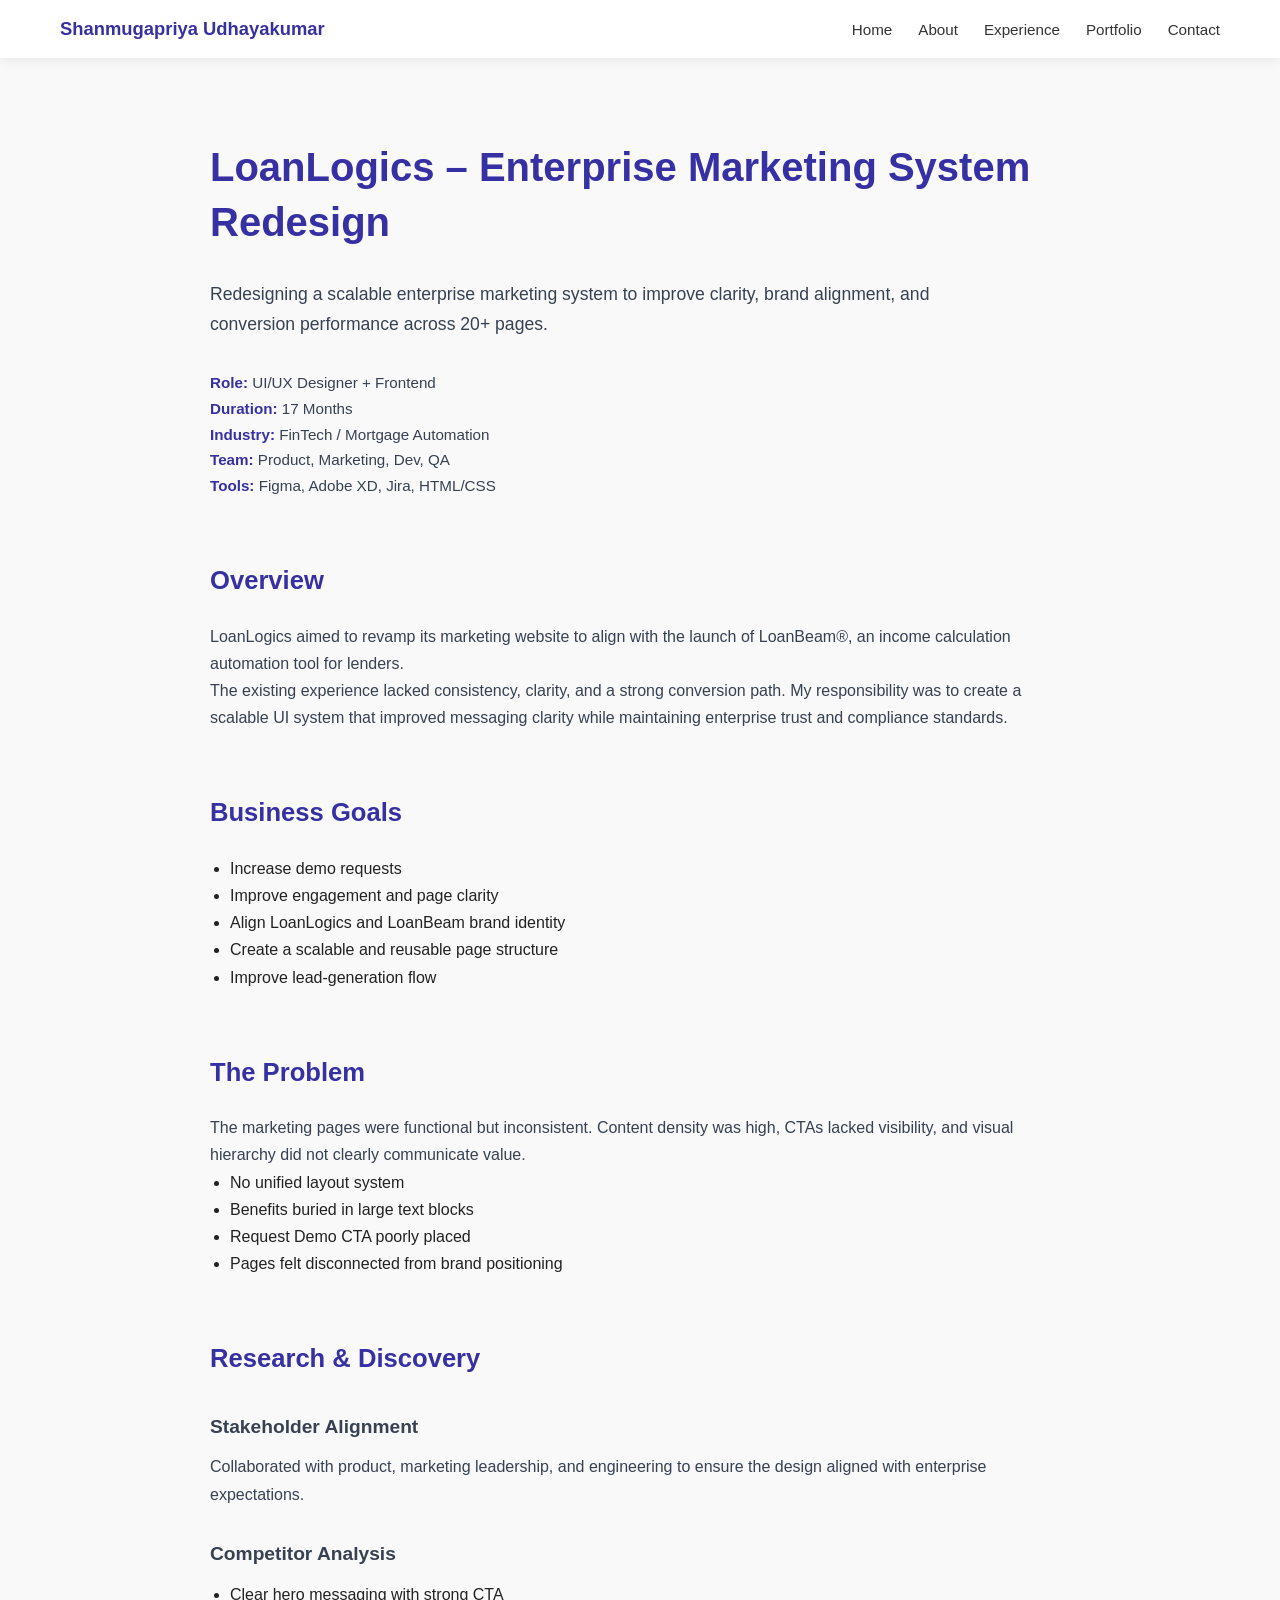
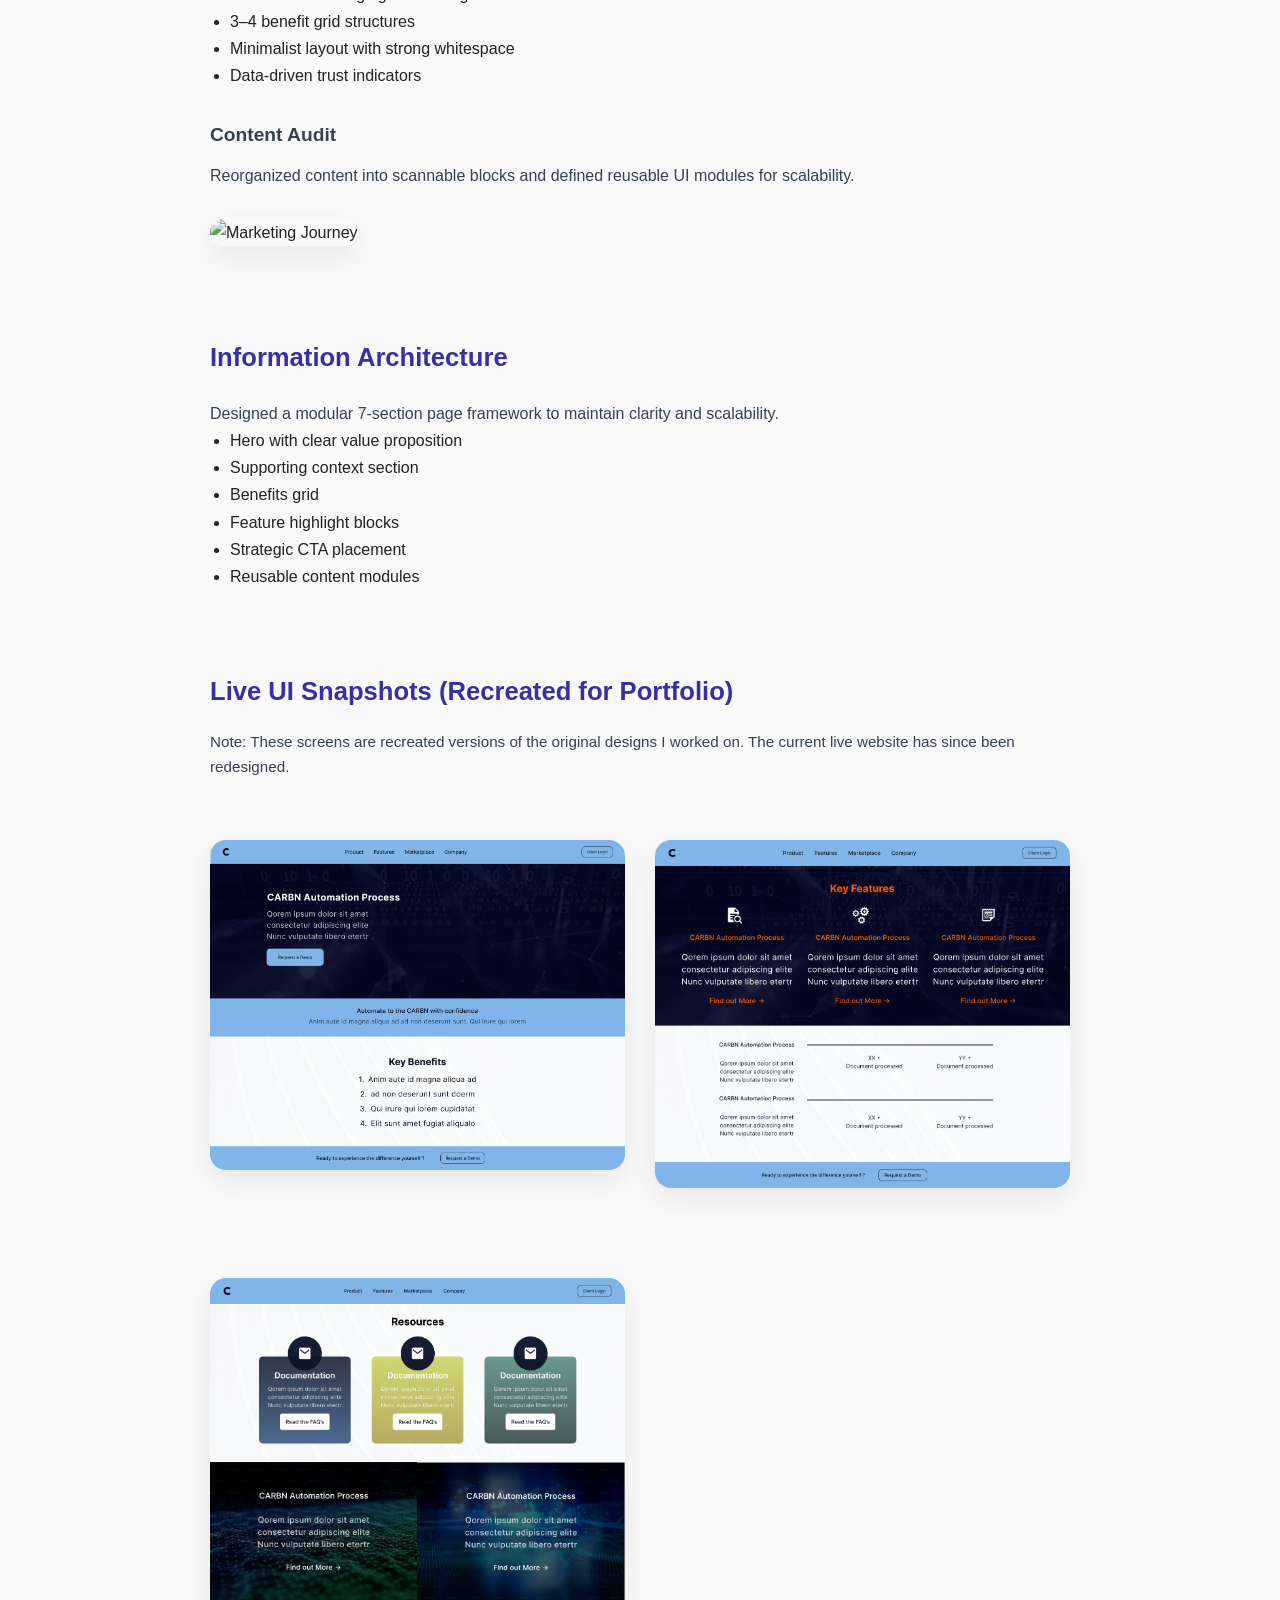
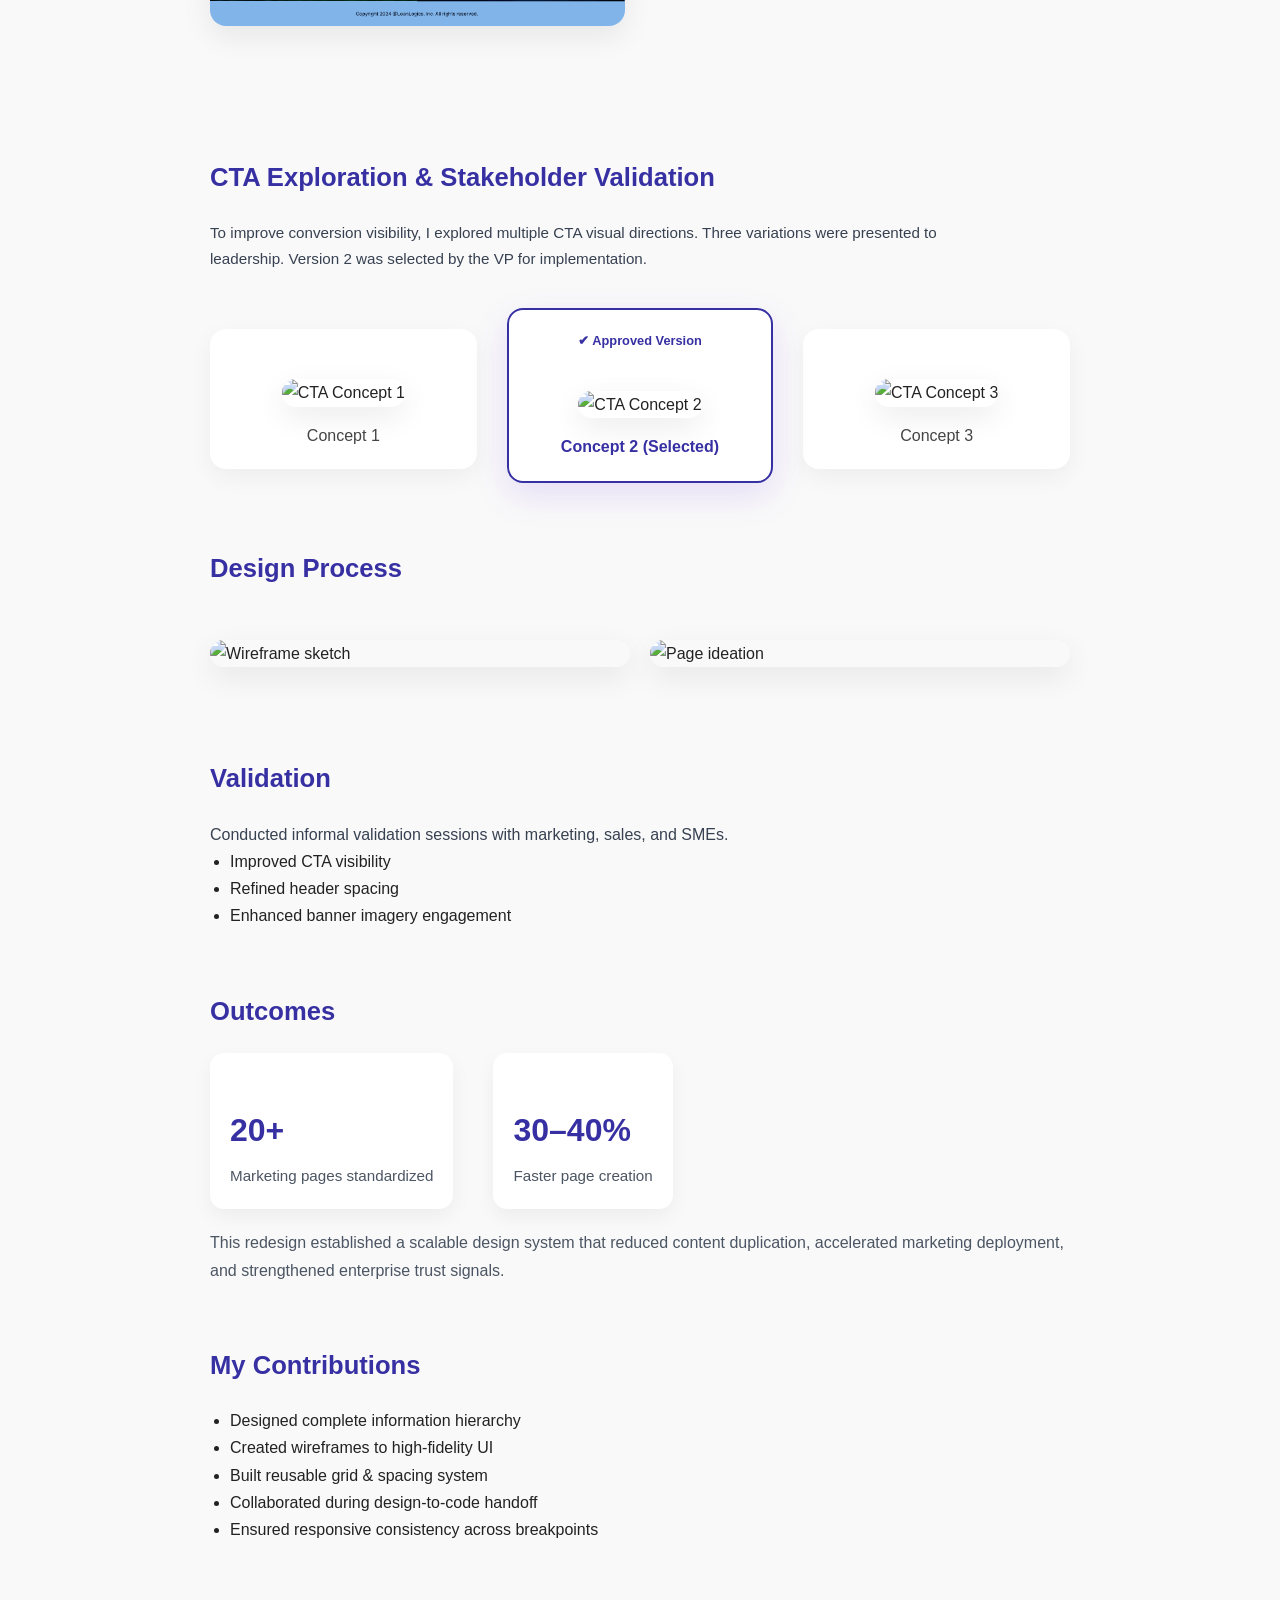
==== projects/loanlogics.html @ 3fb678cb "Update loanlogics.html" ====
<!DOCTYPE html>
<html lang="en">
<head>
    <meta charset="UTF-8">
    <meta name="viewport" content="width=device-width, initial-scale=1.0">
    <title>LoanLogics Case Study</title>
    <link rel="stylesheet" href="../css/style.css" />
    <style>
        /* ----------- PAGE CONTENT STYLES ----------- */

        html {
  scroll-behavior: smooth;
}

        .case-study-container {
  max-width: 900px;
  margin: 140px auto 80px;
  padding: 0 20px;
  line-height: 1.7;
}

.cs-hero h1 {
  font-size: 2.5rem;
  font-weight: 700;
  margin-bottom: 30px;
  color: #3730A3;
  line-height: 55px;
}

.cs-tagline {
  font-size: 1.1rem;
  color: #4b5563;
  margin-bottom: 30px;
  max-width: 750px;
}

.cs-meta {
  display: grid;
  font-size: 0.95rem;
  color: #374151;
}

.cs-meta span {
  font-weight: 600;
  color: #3730A3;
}

.case-study-container h2 {
  margin-top: 60px;
  margin-bottom: 20px;
  font-size: 1.6rem;
  font-weight: 700;
  color: #3730A3;
}

.case-study-container h3 {
  margin-top: 30px;
  margin-bottom: 10px;
  font-size: 1.2rem;
  color: #374151;
}

.case-study-container p {
  color: #374151;
}

.case-study-container ul {
  margin-left: 20px;
  margin-bottom: 20px;
}

.case-study-container img {
  width: 100%;
  border-radius: 16px;
  margin: 30px 0;
  box-shadow: 0 10px 30px rgba(0,0,0,0.08);
}

.process-images {
  display: flex;
  gap: 20px;
  flex-wrap: wrap;
}

.process-images img {
  flex: 1;
  min-width: 250px;
}

.cs-results {
  display: flex;
  gap: 40px;
  flex-wrap: wrap;
  margin-top: 20px;
}

.metric {
  padding: 20px;
  background: #ffffff;
  border-radius: 14px;
  box-shadow: 0 8px 20px rgba(0,0,0,0.05);
  min-width: 160px;
}

.metric h3 {
  font-size: 2rem;
  color: #3730A3;
  margin-bottom: 6px;
}

.metric p {
  font-size: 0.95rem;
  color: #4b5563;
}

/* ================= VISUAL SNAPSHOTS ================= */

.case-visuals {
  margin-top: 80px;
}

.case-visuals h2 {
  margin-bottom: 15px;
}

.visual-note {
  font-size: 0.95rem;
  color: #666;
  margin-bottom: 30px;
}

.case-images {
  display: grid;
  grid-template-columns: repeat(auto-fit, minmax(300px, 1fr));
  gap: 30px;
}

.case-images img {
  width: 100%;
  border-radius: 16px;
  box-shadow: 0 10px 30px rgba(0, 0, 0, 0.08);
  transition: transform 0.3s ease, box-shadow 0.3s ease;
}

.case-images img:hover {
  transform: scale(1.02);
  box-shadow: 0 15px 40px rgba(0, 0, 0, 0.12);
}


/* ================= CTA EXPLORATION ================= */

.cta-exploration {
  margin-top: 100px;
}

.cta-note {
  font-size: 0.95rem;
  color: #666;
  margin-bottom: 40px;
  max-width: 800px;
}

.cta-mockups {
  display: grid;
  grid-template-columns: repeat(auto-fit, minmax(250px, 1fr));
  gap: 30px;
  align-items: center;
}

.cta-item {
  text-align: center;
  padding: 20px;
  border-radius: 16px;
  background: #ffffff;
  box-shadow: 0 8px 25px rgba(0, 0, 0, 0.05);
  transition: all 0.3s ease;
}

.cta-item img {
  width: 100%;
  max-width: 260px;
  margin-bottom: 15px;
}

.cta-item p {
  font-weight: 500;
  color: #444;
}

/* Highlight selected CTA */

.selected-cta {
  border: 2px solid #3730A3;
  box-shadow: 0 12px 35px rgba(124, 58, 237, 0.15);
  transform: translateY(-4px);
}

.selected-cta::before {
  content: "✔ Approved Version";
  display: block;
  font-size: 0.8rem;
  font-weight: 600;
  color: #3730A3;
  margin-bottom: 10px;
}

.selected-cta p {
  color: #3730A3;
  font-weight: 600;
}


/* Responsive spacing */

@media (max-width: 768px) {
  .case-visuals,
  .cta-exploration {
    margin-top: 60px;
  }
}
    </style>
</head>

<body style="background-color: #f9f9f9;">

<header class="cs-navbar">
  <div class="cs-nav-wrapper">

    <div class="cs-logo">
      Shanmugapriya <span>Udhayakumar</span>
    </div>

    <input type="checkbox" id="cs-menu-toggle" />
    <label for="cs-menu-toggle" class="cs-hamburger">
      <span></span>
      <span></span>
      <span></span>
    </label>

    <nav class="cs-nav-links">
      <a href="../index.html#home">Home</a>
      <a href="../index.html#about">About</a>
      <a href="../index.html#experience">Experience</a>
      <a href="../index.html#portfolio">Portfolio</a>
      <a href="../index.html#contact">Contact</a>
    </nav>

  </div>
</header>


<!-- ================= CASE STUDY CONTENT ================= -->

<div class="case-study-container">

  <!-- HERO SECTION -->
  <div class="cs-hero">
    <h1>LoanLogics – Enterprise Marketing System Redesign</h1>
    <p class="cs-tagline">
      Redesigning a scalable enterprise marketing system to improve clarity,
brand alignment, and conversion performance across 20+ pages.
    </p>

    <div class="cs-meta">
      <div><span>Role:</span> UI/UX Designer + Frontend</div>
      <div><span>Duration:</span> 17 Months</div>
      <div><span>Industry:</span> FinTech / Mortgage Automation</div>
      <div><span>Team:</span> Product, Marketing, Dev, QA</div>
      <div><span>Tools:</span> Figma, Adobe XD, Jira, HTML/CSS</div>
    </div>
  </div>

  <!-- OVERVIEW -->
  <section>
    <h2>Overview</h2>
    <p>
      LoanLogics aimed to revamp its marketing website to align with the launch of
      LoanBeam®, an income calculation automation tool for lenders.
    </p>

    <p>
      The existing experience lacked consistency, clarity, and a strong conversion path.
      My responsibility was to create a scalable UI system that improved messaging clarity
      while maintaining enterprise trust and compliance standards.
    </p>
  </section>

  <!-- BUSINESS GOALS -->
  <section>
    <h2>Business Goals</h2>
    <ul>
      <li>Increase demo requests</li>
      <li>Improve engagement and page clarity</li>
      <li>Align LoanLogics and LoanBeam brand identity</li>
      <li>Create a scalable and reusable page structure</li>
      <li>Improve lead-generation flow</li>
    </ul>
  </section>

  <!-- PROBLEM -->
  <section>
    <h2>The Problem</h2>
    <p>
      The marketing pages were functional but inconsistent. Content density was high,
      CTAs lacked visibility, and visual hierarchy did not clearly communicate value.
    </p>

    <ul>
      <li>No unified layout system</li>
      <li>Benefits buried in large text blocks</li>
      <li>Request Demo CTA poorly placed</li>
      <li>Pages felt disconnected from brand positioning</li>
    </ul>
  </section>

  <!-- RESEARCH -->
  <section>
    <h2>Research & Discovery</h2>

    <h3>Stakeholder Alignment</h3>
    <p>
      Collaborated with product, marketing leadership, and engineering to ensure the
      design aligned with enterprise expectations.
    </p>

    <h3>Competitor Analysis</h3>
    <ul>
      <li>Clear hero messaging with strong CTA</li>
      <li>3–4 benefit grid structures</li>
      <li>Minimalist layout with strong whitespace</li>
      <li>Data-driven trust indicators</li>
    </ul>

    <h3>Content Audit</h3>
    <p>
      Reorganized content into scannable blocks and defined reusable UI modules
      for scalability.
    </p>

    <img src="../images/LoanLogicsMarketingUserPath.png" alt="Marketing Journey">
  </section>

  <!-- INFORMATION ARCHITECTURE -->
  <section>
    <h2>Information Architecture</h2>
    <p>
      Designed a modular 7-section page framework to maintain clarity and scalability.
    </p>

    <ul>
      <li>Hero with clear value proposition</li>
      <li>Supporting context section</li>
      <li>Benefits grid</li>
      <li>Feature highlight blocks</li>
      <li>Strategic CTA placement</li>
      <li>Reusable content modules</li>
    </ul>
  </section>

  <!-- ================= VISUAL SNAPSHOTS ================= -->

<section class="case-visuals">
  <h2>Live UI Snapshots (Recreated for Portfolio)</h2>

  <p class="visual-note">
    Note: These screens are recreated versions of the original designs I worked on.
    The current live website has since been redesigned.
  </p>

  <div class="case-images">
    <img src="../images/Loanlogics-Screen-1.png" alt="LoanLogics Recreated Screen 1">
    <img src="../images/Loanlogics-Screen-2.png" alt="LoanLogics Recreated Screen 2">
    <img src="../images/Loanlogics-Screen-3.png" alt="LoanLogics Recreated Screen 3">
  </div>
</section>



<!-- ================= CTA EXPLORATION ================= -->

<section class="cta-exploration">
  <h2>CTA Exploration & Stakeholder Validation</h2>

  <p class="cta-note">
    To improve conversion visibility, I explored multiple CTA visual directions.
    Three variations were presented to leadership. Version 2 was selected by the VP for implementation.
  </p>

  <div class="cta-mockups">
    
    <div class="cta-item">
      <img src="../images/BTN-mock1.png" alt="CTA Concept 1">
      <p>Concept 1</p>
    </div>

    <div class="cta-item selected-cta">
      <img src="../images/BTN-mock2.png" alt="CTA Concept 2">
      <p>Concept 2 (Selected)</p>
    </div>

    <div class="cta-item">
      <img src="../images/BTN-mock3.png" alt="CTA Concept 3">
      <p>Concept 3</p>
    </div>

  </div>
</section>

  <!-- PROCESS IMAGES -->
  <section>
    <h2>Design Process</h2>
    <div class="process-images">
      <img src="../images/LL1.jpeg" alt="Wireframe sketch">
      <img src="../images/LL2.jpeg" alt="Page ideation">
    </div>
  </section>

  <!-- VALIDATION -->
  <section>
    <h2>Validation</h2>
    <p>
      Conducted informal validation sessions with marketing, sales, and SMEs.
    </p>

    <ul>
      <li>Improved CTA visibility</li>
      <li>Refined header spacing</li>
      <li>Enhanced banner imagery engagement</li>
    </ul>
  </section>

  <!-- RESULTS -->
  <section>
    <h2>Outcomes</h2>

    <div class="cs-results">
      <div class="metric">
        <h3>20+</h3>
        <p>Marketing pages standardized</p>
      </div>
      <div class="metric">
        <h3>30–40%</h3>
        <p>Faster page creation</p>
      </div>
    </div>
    <p style="margin-top:20px; color:#4b5563;">
This redesign established a scalable design system that reduced content duplication,
accelerated marketing deployment, and strengthened enterprise trust signals.
</p>
  </section>

  <!-- CONTRIBUTIONS -->
  <section>
    <h2>My Contributions</h2>
    <ul>
      <li>Designed complete information hierarchy</li>
      <li>Created wireframes to high-fidelity UI</li>
      <li>Built reusable grid & spacing system</li>
      <li>Collaborated during design-to-code handoff</li>
      <li>Ensured responsive consistency across breakpoints</li>
    </ul>
  </section>

</div>

</body>
</html>
---- css/style.css ----
* {
  margin: 0;
  padding: 0;
  box-sizing: border-box;
}

body {
  font-family: 'Inter', sans-serif;
  color: #222;
  background-color: #fff;
}

/* NAVBAR */
.navbar {
  position: fixed;
  top: 0;
  width: 100%;
  background: transparent;
  display: flex;
  justify-content: space-between;
  align-items: center;
  padding: 18px 60px;
  z-index: 1000;
  transition: background 0.2s ease-in-out, box-shadow 0.2s ease-in-out;
}

/* instant background change when scrolled */
body.scrolled .navbar {
  background: #fff;
  box-shadow: 0 2px 10px rgba(0, 0, 0, 0.08);
}

/* LOGO */
.logo {
  font-weight: 700;
  font-size: 1.1rem;
  color: transparent;
  transition: color 0.2s ease-in-out;
}

body.scrolled .logo {
  color: #3730A3;
}

.logo span {
  font-weight: 700;
}

/* NAV LINKS */
.nav-links {
  display: flex;
  list-style: none;
  gap: 25px;
}

.nav-links a {
  text-decoration: none;
  color: #fff;
  font-weight: 500;
  transition: color 0.2s ease-in-out;
}

body.scrolled .nav-links a {
  color: #000;
}

.nav-links a:hover {
  opacity: 0.8;
}

/* HAMBURGER MENU */
.menu-toggle {
  display: none;
}

.menu-icon {
  display: none;
  font-size: 1.8rem;
  cursor: pointer;
  color: #3730A3;
  transition: color 0.2s ease-in-out;
}

/* RESPONSIVE STYLES */

@media (max-width: 1024px) {
  .navbar {
    background: #fff;
    padding: 15px 30px;
    box-shadow: 0 2px 10px rgba(0, 0, 0, 0.08);
    position: fixed;
    top: 0;
    width: 100%;
  }

  /* Always visible logo on smaller devices */
  .logo {
    font-size: 1rem;
    color: #3730A3;
  }

  .nav-links {
    position: absolute;
    top: 47px;
    right: 0;
    width: 100%;
    background: #fff;
    flex-direction: column;
    align-items: center;
    display: none;
    gap: 20px;
    padding: 20px 0;
    box-shadow: 0 2px 10px rgba(0, 0, 0, 0.08);
  }

  .nav-links a {
    color: #3730A3;
  }

  /* Hamburger icon visible always */
  .menu-icon {
    display: block;
    position: absolute;
    right: 30px;
    
    color: #3730A3;
  }

  .menu-toggle:checked + .menu-icon + nav .nav-links {
    display: flex;
  }

  /* Disable scroll effect on mobile/tablet */
  body.scrolled .navbar {
    background: #fff;
    box-shadow: 0 2px 10px rgba(0, 0, 0, 0.08);
  }

  body.scrolled .logo {
    color: #3730A3;
  }
}

/* HERO SECTION */
.hero {
  background: linear-gradient(135deg, #3730A3 0%, #111827 100%);;
  color: #fff;
  display: flex;
  align-items: center;
  justify-content: space-between;
  padding: 180px 60px;
  flex-wrap: wrap;
  gap: 40px;
}

.hero-content {
  flex: 1 1 500px;
  max-width: 600px;
  margin-left: 100px; /* bring content slightly right */
}

.hero h1 {
  font-size: 3.2rem;
  line-height: 1.2;
  margin: 10px 0;
}

.hero h3 {
  margin-bottom: 20px;
}

.hero p {
  margin-bottom: 25px;
  line-height: 1.6;
}

.hero-buttons {
  display: flex;
  gap: 15px;
  flex-wrap: wrap;
}

.btn {
  padding: 12px 24px;
  border-radius: 25px;
  text-decoration: none;
  font-weight: 600;
  transition: all 0.3s ease;
}

.primary {
  background: #fff;
    color: #3730A3;
}

.secondary {
  background: #fff;
  color: #3730A3;
}

.outline {
  background: #fff;
    color: #3730A3;
}

.btn:hover {
  transform: scale(1.05);
}

/* HERO IMAGE */
.hero-img {
  flex: 1 1 300px;
  display: flex;
  align-items: center;
  justify-content: center;
  margin-right: 40px; /* bring image slightly left */
}

.img-circle {
  width: 304px;
  height: 304px;
  border-radius: 50%;
  border: 4px solid rgba(255, 255, 255, 0.15);
  box-shadow: 0 20px 40px rgba(0, 0, 0, 0.35);
  display: flex;
  align-items: center;
  justify-content: center;
  overflow: hidden;
}

.img-circle img {
  width: 100%;
  height: auto;
}

/* RESPONSIVE DESIGN */
@media (max-width: 1024px) {
  .hero {
    padding: 120px 40px;
    flex-direction: column-reverse;
    text-align: center;
  }

  .hero-content {
    margin-left: 0;
  }

  .hero-img {
    margin-right: 0;
    margin-bottom: 30px;
  }
}

@media (max-width: 600px) {
  .hero {
    padding: 100px 30px;
  }

  .hero h1 {
    font-size: 2.2rem;
  }

  .img-circle {
    width: 250px;
    height: 250px;
  }
}


/* ABOUT SECTION */
.about {
  padding: 120px 80px;
  background: #f9f9f9;
}

.about h2 {
  text-align: center;
  font-size: 2rem;
  margin-bottom: 10px;
}

.subtitle {
  text-align: center;
  color: #666;
  margin-bottom: 50px;
}

.about-container {
  display: flex;
  justify-content: space-between;
  gap: 60px;
  flex-wrap: wrap;
}

.about-text {
  flex: 1;
  min-width: 320px;
}

.about-text p {
  line-height: 1.6;
  margin-bottom: 15px;
}

.about-cards {
  display: flex;
  gap: 20px;
  margin-top: 25px;
  flex-wrap: wrap;
}

.card {
  background: #fff;
  border-radius: 10px;
  box-shadow: 0 3px 8px rgba(0,0,0,0.1);
  padding: 23px;
  text-align: center;
  flex: 1;
}

.card i {
  font-size: 24px;
  display: block;
  margin-bottom: 10px;
}

.education {
  flex: 1;
  min-width: 320px;
}

.education h3 {
  margin-bottom: 20px;
}

.education ul {
  list-style: none;
  display: flex;
  flex-direction: column;
  gap: 15px;
}

.education li {
  background: #fff;
  border-left: 4px solid #3730A3;
  padding: 15px 20px;
  border-radius: 6px;
  box-shadow: 0 2px 8px rgba(0,0,0,0.1);
}

.education span {
  font-size: 0.9rem;
  color: #666;
}

/* WHY DESIGNING */
.why-designing {
  position: relative;
  background: linear-gradient(135deg, #F9FAFB 0%, #EEF2F7 100%);
  text-align: center;
  padding: 120px 80px;
  overflow: hidden;
}

.why-designing h2 {
  color: #3730A3;
  font-size: 2rem;
  margin-bottom: 40px;
}

.why-designing p {
  max-width: 900px;
  margin: 0 auto 25px;
  color: #333;
  line-height: 1.7;
  font-size: 1.05rem;
}


/* SKILLS SECTION */
.skills-section {
  padding: 120px 80px;
  background: #fff;
  text-align: center;
}

.skills-section h2 {
  font-size: 2rem;
  margin-bottom: 10px;
}

.skills-section .subtitle {
  color: #666;
  margin-bottom: 50px;
}

.skills-grid {
  display: grid;
  grid-template-columns: repeat(auto-fit, minmax(250px, 1fr));
  gap: 30px;
}

.skill-card {
  background: #f9f9f9;
  border-radius: 16px;
  padding: 30px;
  text-align: left;
  box-shadow: 0 4px 12px rgba(0,0,0,0.06);
  transition: all 0.3s;
}

.skill-card:hover {
  transform: translateY(-5px);
  box-shadow: 0 6px 15px rgba(0,0,0,0.1);
}

.skill-card h3 {
  font-size: 1.2rem;
  margin-bottom: 15px;
  color: #222;
}

.skill-card h3 span {
  margin-right: 8px;
}

.tags {
  display: flex;
  flex-wrap: wrap;
  gap: 10px;
}

.tags span {
  background: #fff;
  padding: 6px 12px;
  border-radius: 20px;
  border: 1px solid #ddd;
  font-size: 0.9rem;
  color: #444;
}

/* ===========================
   WORK EXPERIENCE SECTION
=========================== */

.experience-section {
  background: linear-gradient(135deg, #F9FAFB 0%, #EEF2F7 100%);
  padding: 120px 80px;
  text-align: center;
}

.experience-section h2 {
  font-size: 2.2rem;
  font-weight: 700;
  margin-bottom: 12px;
}

.experience-section .subtitle {
  color: #6b7280;
  font-size: 1rem;
  margin-bottom: 80px;
}

/* ===========================
   TIMELINE STRUCTURE
=========================== */

.timeline {
  max-width: 900px;
  margin: 0 auto;
  display: flex;
  flex-direction: column;
  gap: 60px; /* more breathing space */
}

/* ===========================
   TIMELINE ITEM
=========================== */

.timeline-item {
  display: flex;
  align-items: flex-start;
  gap: 25px;
  position: relative;
}

/* CARD */

.timeline-content {
  background: #ffffff;
  padding: 28px 30px;
  border-radius: 14px;
  box-shadow: 0 6px 20px rgba(0, 0, 0, 0.06);
  text-align: left;
  flex: 1;
  transition: all 0.3s ease;
}

/* ===========================
   TEXT HIERARCHY
=========================== */

.timeline-content h3 {
  font-size: 1.25rem;
  font-weight: 600;
  margin-bottom: 8px;
  color: #3730A3;
}

.company {
  color: #3730A3;
  font-weight: 500;
  margin-bottom: 6px;
}

.date {
  display: block;
  color: #6b7280;
  font-size: 0.9rem;
  margin-bottom: 14px;
}

/* BULLETS */

.timeline-content ul {
  margin-top: 8px;
  padding-left: 20px;
  line-height: 1.7;
  color: #374151;
}

.timeline-content ul li {
  margin-bottom: 8px;
}

/* ===========================
   HOVER EFFECT (SUBTLE)
=========================== */

.timeline-item:hover .timeline-content {
   box-shadow: 0 14px 35px rgba(15, 23, 42, 0.12); /* deep slate shadow */
  transform: translateY(-6px);
  transition: all 0.35s ease;
}

/* ===========================
   RESPONSIVE
=========================== */

@media (max-width: 768px) {
  .experience-section {
    padding: 80px 30px;
  }

  .timeline::before {
    left: 18px;
  }

  .timeline {
    gap: 40px;
  }

  .timeline-item {
    gap: 18px;
  }
}

/* FEATURED PROJECTS */
.featured-projects {
  background: #ffffff;
  padding: 120px 80px;
  text-align: center;
}

.featured-projects h2 {
  font-size: 2.2rem;
  font-weight: 700;
  margin-bottom: 12px;
  color: #111827;
}

.featured-projects .subtitle {
  color: #6b7280;
  margin-bottom: 70px;
  font-size: 1rem;
}

/* GRID */
.projects-grid {
  display: grid;
  grid-template-columns: repeat(auto-fit, minmax(340px, 1fr));
  gap: 48px;
}

/* CARD */
.project-card {
  background: #ffffff;
  border-radius: 20px;
  overflow: hidden;
  box-shadow: 0 8px 25px rgba(17, 24, 39, 0.06);
  transition: all 0.35s ease;
  display: flex;
  flex-direction: column;
}

.project-card:hover {
  transform: translateY(-10px);
  box-shadow: 0 20px 40px rgba(17, 24, 39, 0.12);
}

/* HEADERS */
.project-header {
  padding: 28px;
  color: #fff;
}

/* More mature gradients */
.project-card.loanlogics .project-header {
  background: linear-gradient(135deg, #1e3a8a, #3730a3);
}

.project-card.manipal .project-header {
  background: linear-gradient(135deg, #1e3a8a, #3730a3);
}

.project-card.becton .project-header {
  background: linear-gradient(135deg, #1e3a8a, #3730a3);
}

.project-header h3 {
  font-size: 1.35rem;
  font-weight: 700;
  margin-bottom: 6px;
}

.project-header .date {
  font-size: 0.9rem;
  opacity: 0.85;
  color: #fff;
}

/* BODY */
.project-body {
  padding: 30px;
  text-align: left;
}

.project-body .desc {
  color: #374151;
  line-height: 1.7;
  margin-bottom: 18px;
}

/* LIST */
.project-body ul {
  margin-left: 18px;
  margin-bottom: 22px;
  line-height: 1.7;
}

.project-body ul li::marker {
  color: #7c3aed;
  font-size: 1.1rem;
}

/* TAGS */
.tags {
  display: flex;
  flex-wrap: wrap;
  gap: 10px;
  margin-bottom: 22px;
}

.tags span {
  background: #f3f4f6;
  color: #3730a3;
  padding: 6px 14px;
  border-radius: 999px;
  font-size: 0.8rem;
  font-weight: 500;
}

/* BUTTON */
.project-btn {
  display: inline-flex;
  align-items: center;
  gap: 6px;
  padding: 12px 20px;
  background: linear-gradient(135deg, #1e3a8a, #3730a3);
  color: #fff;
  border-radius: 12px;
  font-weight: 600;
  text-decoration: none;
  transition: all 0.3s ease;
}

.project-btn:hover {
  transform: translateY(-2px);
  box-shadow: 0 10px 20px rgba(99, 102, 241, 0.25);
}

.project-btn .arrow {
  transition: transform 0.3s ease;
}

.project-btn:hover .arrow {
  transform: translateX(4px);
}

/* POPUP OVERLAY */
.popup-overlay {
  display: none;
  position: fixed;
  top: 0; left: 0;
  width: 100%; height: 100%;
  background: rgba(0,0,0,0.6);
  backdrop-filter: blur(4px);
  justify-content: center;
  align-items: center;
  z-index: 9999;
}

.popup-overlay:target {
  display: flex;
}

.popup-content {
  background: #fff;
  padding: 40px;
  border-radius: 16px;
  max-width: 720px;
  width: 90%;
  text-align: left;
  box-shadow: 0 10px 30px rgba(0,0,0,0.25);
  animation: fadeIn 0.3s ease;
  position: relative;
}

.popup-content h3 {
  font-size: 1.5rem;
  color: #222;
  margin-bottom: 10px;
  font-weight: 700;
}

.popup-content h4.project-subtitle {
  color: #3730A3;
  margin-bottom: 15px;
  font-weight: 600;
}

.popup-content ul {
  list-style: disc;
  margin-left: 20px;
  line-height: 1.7;
  color: #333;
}

.close-btn {
  position: absolute;
  top: 20px;
  right: 30px;
  text-decoration: none;
  font-size: 2rem;
  color: #666;
  transition: 0.3s;
}

.close-btn:hover {
  color: #000;
}

/* RESPONSIVE */
@media (max-width: 768px) {
  .featured-projects {
    padding: 80px 40px;
  }

  .projects-grid {
    grid-template-columns: 1fr;
    gap: 30px;
  }

  .popup-content {
    padding: 30px;
  }
}

@keyframes fadeIn {
  from { opacity: 0; transform: scale(0.95); }
  to { opacity: 1; transform: scale(1); }
}


/* LL-process-images */
.LL-process-images {
  display: grid;
  grid-template-columns: repeat(auto-fit, minmax(220px, 1fr));
  gap: 20px;
  max-width: 900px;
  margin: 20px 0 40px;
}

.LL-process-images img {
  width: 100%;
  height: auto;
  border-radius: 10px;
  box-shadow: 0 6px 18px rgba(0, 0, 0, 0.12);
}


.challenges-section {
  background: linear-gradient(135deg, #F9FAFB 0%, #EEF2F7 100%);
  text-align: center;
  padding: 120px 80px;
}

.challenges-section h2 {
  color: #1f2937;
  font-size: 2rem;
  margin-bottom: 12px;
}

.challenges-section .subtitle {
  color: #6b7280;
  font-size: 1rem;
  margin-bottom: 60px;
}

.challenge-container {
  display: flex;
  flex-direction: column;
  gap: 30px;
  max-width: 900px;
  margin: 0 auto;
}

.challenge-card {
  background: #ffffff;
  padding: 35px;
  border-radius: 14px;
  box-shadow: 0 8px 25px rgba(0, 0, 0, 0.06);
  text-align: left;
  transition: all 0.3s ease;
}

.challenge-card h3 {
  margin-bottom: 15px;
  font-size: 1.2rem;
  color: #3730A3;
}

.challenge-card p {
  font-size: 1rem;
  line-height: 1.6;
  color: #374151;
  margin-bottom: 10px;
}

.challenge-card:hover {
  transform: translateY(-6px);
  box-shadow: 0 12px 35px rgba(124, 58, 237, 0.15);
}

/* INTRO CARD (first paragraph) */
.intro-card {
  border-left-color: #b18cff;
  background: #faf7ff;
}

/* RESPONSIVE */
@media (max-width: 768px) {
  .challenges-section {
    padding: 80px 30px;
  }

  .challenge-card {
    padding: 20px;
  }

  .challenge-card::before {
    left: -28px;
    top: 18px;
  }
}

@media (max-width: 480px) {
  .challenge-card {
    border-left-width: 4px;
    border-radius: 8px;
  }

  .challenge-card::before {
    display: none; /* Hide icons on very small screens for cleaner layout */
  }
}

/* Popup Background */
.popup-overlay {
  position: fixed;
  top: 0;
  left: 0;
  width: 100%;
  height: 100%;
  background: rgba(0,0,0,0.6);
  display: none;
  justify-content: center;
  align-items: center;
  z-index: 9999;
  padding: 20px;
}

/* Popup Box */
.popup-container {
  background: #fff;
  width: 90%;
  max-width: 800px;
  max-height: 90vh;
  overflow-y: auto;
  padding: 25px;
  border-radius: 12px;
  position: relative;
  box-sizing: border-box;
}

/* Close button */
.close-popup {
  position: absolute;
  right: 15px;
  top: 10px;
  font-size: 28px;
  cursor: pointer;
  color: #333;
}

/* Responsive Video Wrapper */
.responsive-video {
  width: 100%;
  position: relative;
  padding-bottom: 56.25%; /* 16:9 ratio */
  margin-bottom: 20px;
}

.responsive-video video {
  position: absolute;
  width: 100%;
  height: 100%;
  border-radius: 10px;
  object-fit: cover;
}

/* Process Images */
.process-image {
  width: 100%;
  margin: 15px 0;
  border-radius: 10px;
  object-fit: contain;
}

/* Scrollbar inside popup */
.popup-container::-webkit-scrollbar {
  width: 8px;
}

.popup-container::-webkit-scrollbar-thumb {
  background: #ccc;
  border-radius: 4px;
}


/* ===== Core Capabilities Section ===== */
.capabilities {
  padding: 120px 80px;
  background: #ffffff;
  text-align: center;
}

.capabilities .section-title {
  font-size: 2.4rem;
  font-weight: 700;
  color: #111827;
  margin-bottom: 12px;
}

.capabilities .section-subtitle {
  font-size: 1.05rem;
  color: #6b7280;
  margin-bottom: 70px;
  max-width: 700px;
  margin-left: auto;
  margin-right: auto;
}

.capabilities-container {
  display: grid;
  grid-template-columns: repeat(auto-fit, minmax(320px, 1fr));
  gap: 40px;
  max-width: 1150px;
  margin: 0 auto;
}

.capability-card {
  background: #ffffff;
  border: 1px solid #f1f1f1;
  border-radius: 18px;
  padding: 45px 35px;
  text-align: left;
  transition: all 0.3s ease;
}

.capability-card:hover {
  transform: translateY(-6px);
  box-shadow: 0 12px 35px rgba(0, 0, 0, 0.06);
  border-color: #e5e7eb;
}

.capability-card h3 {
  font-size: 1.4rem;
  font-weight: 600;
  color: #111827;
  margin-bottom: 18px;
}

.capability-card p {
  font-size: 0.98rem;
  color: #4b5563;
  margin-bottom: 22px;
  line-height: 1.6;
}

.capability-card ul {
  list-style: none;
  padding-left: 0;
}

.capability-card ul li {
  position: relative;
  padding-left: 18px;
  margin-bottom: 10px;
  font-size: 0.95rem;
  color: #374151;
}

.capability-card ul li::before {
  content: "";
  position: absolute;
  left: 0;
  top: 8px;
  width: 6px;
  height: 6px;
  background-color: #7c3aed;
  border-radius: 50%;
}

/* Responsive */
@media (max-width: 768px) {
  .capabilities {
    padding: 80px 30px;
  }

  .capabilities .section-title {
    font-size: 2rem;
  }

  .capabilities-container {
    gap: 25px;
  }

  .capability-card {
    padding: 35px 25px;
  }
}

/* ===== Let's Work Together Section ===== */
.work-together {
  background: linear-gradient(135deg, #3730A3 0%, #111827 100%);
  color: #ffffff;
  text-align: center;
  padding: 130px 60px;
}

.work-content {
  max-width: 720px;
  margin: 0 auto;
}

.work-together h2 {
  font-size: 2.6rem;
  font-weight: 700;
  margin-bottom: 22px;
  letter-spacing: -0.5px;
}

.work-together p {
  font-size: 1.1rem;
  line-height: 1.7;
  color: #d1d5db;
  margin-bottom: 45px;
}

/* Buttons */
.work-buttons {
  display: flex;
  justify-content: center;
  gap: 18px;
  flex-wrap: wrap;
}

.work-together .btn {
  padding: 14px 32px;
  border-radius: 50px;
  font-weight: 600;
  font-size: 0.95rem;
  transition: all 0.3s ease;
  text-decoration: none;
  display: inline-block;
}

/* Primary */
.work-together .btn.primary {
  background: #ffffff;
  color: #111827;
  border: none;
}

.work-together .btn.primary:hover {
  background: #f3f4f6;
  transform: translateY(-2px);
}

/* Outline */
.work-together .btn.outline {
  border: 2px solid #ffffff;
  color: #ffffff;
  background: transparent;
}

.work-together .btn.outline:hover {
  background: rgba(255, 255, 255, 0.1);
  transform: translateY(-2px);
}

/* ===== Footer ===== */
.footer {
  background: #0b0f1a;
  color: #9ca3af;
  text-align: center;
  padding: 22px 0;
  font-size: 0.9rem;
  letter-spacing: 0.3px;
}

/* Responsive */
@media (max-width: 768px) {
  .work-together {
    padding: 90px 30px;
  }

  .work-together h2 {
    font-size: 2rem;
  }

  .work-together p {
    font-size: 1rem;
  }
}

/* RESPONSIVE */
@media (max-width: 768px) {
  .featured-projects {
    padding: 80px 30px;
  }
  .popup-content {
    padding: 30px;
  }
}




/* RESPONSIVE */
@media (max-width: 900px) {
  .hero {
    padding: 140px 30px;
    flex-direction: column;
    text-align: center;
  }

  .hero-buttons {
    justify-content: center;
  }

  .hero-img {
    margin-top: 40px;
  }

  .about {
    padding: 80px 30px;
  }

  .about-container {
    flex-direction: column;
  }
}


/* ================= CASE STUDY NAVBAR ================= */

.cs-navbar {
  position: fixed;
  top: 0;
  width: 100%;
  background: #ffffff;
  z-index: 999;
  box-shadow: 0 2px 12px rgba(0, 0, 0, 0.08);
}

.cs-nav-wrapper {
  max-width: 1200px;
  margin: auto;
  padding: 18px 20px;
  display: flex;
  align-items: center;
  justify-content: space-between;
}

/* Logo */
.cs-logo {
  font-size: 1.15rem;
  font-weight: 600;
  
  color: #3730A3
}

.cs-logo span {
  color: #3730A3;
}

/* Desktop Links */
.cs-nav-links {
  display: flex;
  gap: 26px;
}

.cs-nav-links a {
  text-decoration: none;
  font-size: 0.95rem;
  color: #333;
  font-weight: 500;
}

.cs-nav-links a:hover {
  color: #3730A3;
}

/* Hamburger */
#cs-menu-toggle {
  display: none;
}

.cs-hamburger {
  display: none;
  flex-direction: column;
  cursor: pointer;
}

.cs-hamburger span {
  width: 25px;
  height: 3px;
  background: #333;
  margin-bottom: 5px;
  border-radius: 2px;
}

/* ================= MOBILE ================= */

@media (max-width: 1024px) {
  .cs-hamburger {
    display: flex;
  }

  .cs-nav-links {
    position: absolute;
    top: 70px;
    left: 0;
    width: 100%;
    background: #ffffff;
    flex-direction: column;
    gap: 18px;
    padding: 24px 20px;
    display: none;
    box-shadow: 0 10px 22px rgba(0, 0, 0, 0.12);
  }

  #cs-menu-toggle:checked ~ .cs-nav-links {
    display: flex;
  }
}

/* Design Decisions */

.decision-grid{
    display:grid;
    grid-template-columns:repeat(auto-fit,minmax(320px,1fr));
    gap:24px;
    margin-top:30px;
}

.decision-card{
    background:#fff;
    border-radius:16px;
    padding:24px;
    box-shadow:0 8px 24px rgba(0,0,0,0.08);
    border-left:5px solid #3B3BBF;
    transition:.3s;
}

.decision-card:hover{
    transform:translateY(-5px);
}

.decision-card h3{
    color:#3B3BBF;
    margin-bottom:12px;
    font-size:22px;
}

.decision-card p{
    color:#555;
    line-height:1.8;
}

/* ======================================================
Cross-functional Collaboration
====================================================== */

.collaboration-grid{

display:grid;
grid-template-columns:repeat(auto-fit,minmax(340px,1fr));
gap:30px;
margin-top:30px;

}

.collaboration-card{

background:#fff;
padding:28px;
border-radius:18px;
box-shadow:0 10px 30px rgba(0,0,0,.08);

}

.collaboration-card h3{

color:#3730A3;
margin-bottom:18px;

}

.collaboration-card ul{

padding-left:22px;
line-height:2;

}



/* ======================================================
Challenges
====================================================== */

.challenge-grid{

display:grid;
grid-template-columns:repeat(auto-fit,minmax(360px,1fr));
gap:28px;
margin-top:35px;

}

.challenge-card{

background:#fff;
padding:28px;
border-radius:18px;
box-shadow:0 12px 35px rgba(0,0,0,.08);
border-top:5px solid #3730A3;

}

.challenge-card h3{

color:#3730A3;
margin-bottom:24px;

}

.challenge-block,
.solution-block,
.outcome-block{

margin-bottom:22px;

}

.challenge-block h4{

color:#d97706;

}

.solution-block h4{

color:#2563eb;

}

.outcome-block h4{

color:#16a34a;

}

.challenge-card p{

line-height:1.8;
color:#555;

}

/* ======================================================
Confidential Client Project
====================================================== */

.confidential-notice{

    margin:50px 0;

}

.confidential-card{

    display:flex;
    gap:24px;
    align-items:flex-start;

    background:#FFF8E7;

    border-left:6px solid #F59E0B;

    border-radius:18px;

    padding:28px;

    box-shadow:0 10px 30px rgba(0,0,0,.08);

}

.confidential-icon{

    font-size:42px;
    line-height:1;
    flex-shrink:0;

}

.confidential-content h3{

    color:#8A4B08;
    margin-bottom:16px;
    font-size:24px;

}

.confidential-content p{

    color:#555;
    line-height:1.9;
    margin-bottom:16px;

}

.confidential-content p:last-child{

    margin-bottom:0;

}

/* ======================================================
My Role & Ownership
====================================================== */

.role-intro{

    margin-top:18px;
    margin-bottom:40px;

    color:#555;

    line-height:1.9;

}

.ownership-grid{

    display:grid;

    grid-template-columns:repeat(auto-fit,minmax(240px,1fr));

    gap:28px;

}

.ownership-card{

    background:#fff;

    border-radius:18px;

    padding:28px;

    box-shadow:0 12px 30px rgba(0,0,0,.08);

    transition:.3s;

    border-top:5px solid #3730A3;

}

.ownership-card:hover{

    transform:translateY(-6px);

}

.ownership-icon{

    font-size:42px;

    margin-bottom:18px;

}

.ownership-card h3{

    color:#3730A3;

    margin-bottom:18px;

    font-size:22px;

}

.ownership-card ul{

    padding-left:20px;

    line-height:2;

    color:#555;

}

/* ======================================================
Research
====================================================== */

.research-grid{

display:grid;
grid-template-columns:repeat(auto-fit,minmax(320px,1fr));
gap:25px;
margin-top:30px;

}

.research-card{

background:#fff;
padding:24px;
border-radius:18px;
box-shadow:0 10px 25px rgba(0,0,0,.08);

}

.research-card h4{

color:#3730A3;
margin-bottom:18px;

}

.research-card ul{

padding-left:20px;
line-height:2;

}
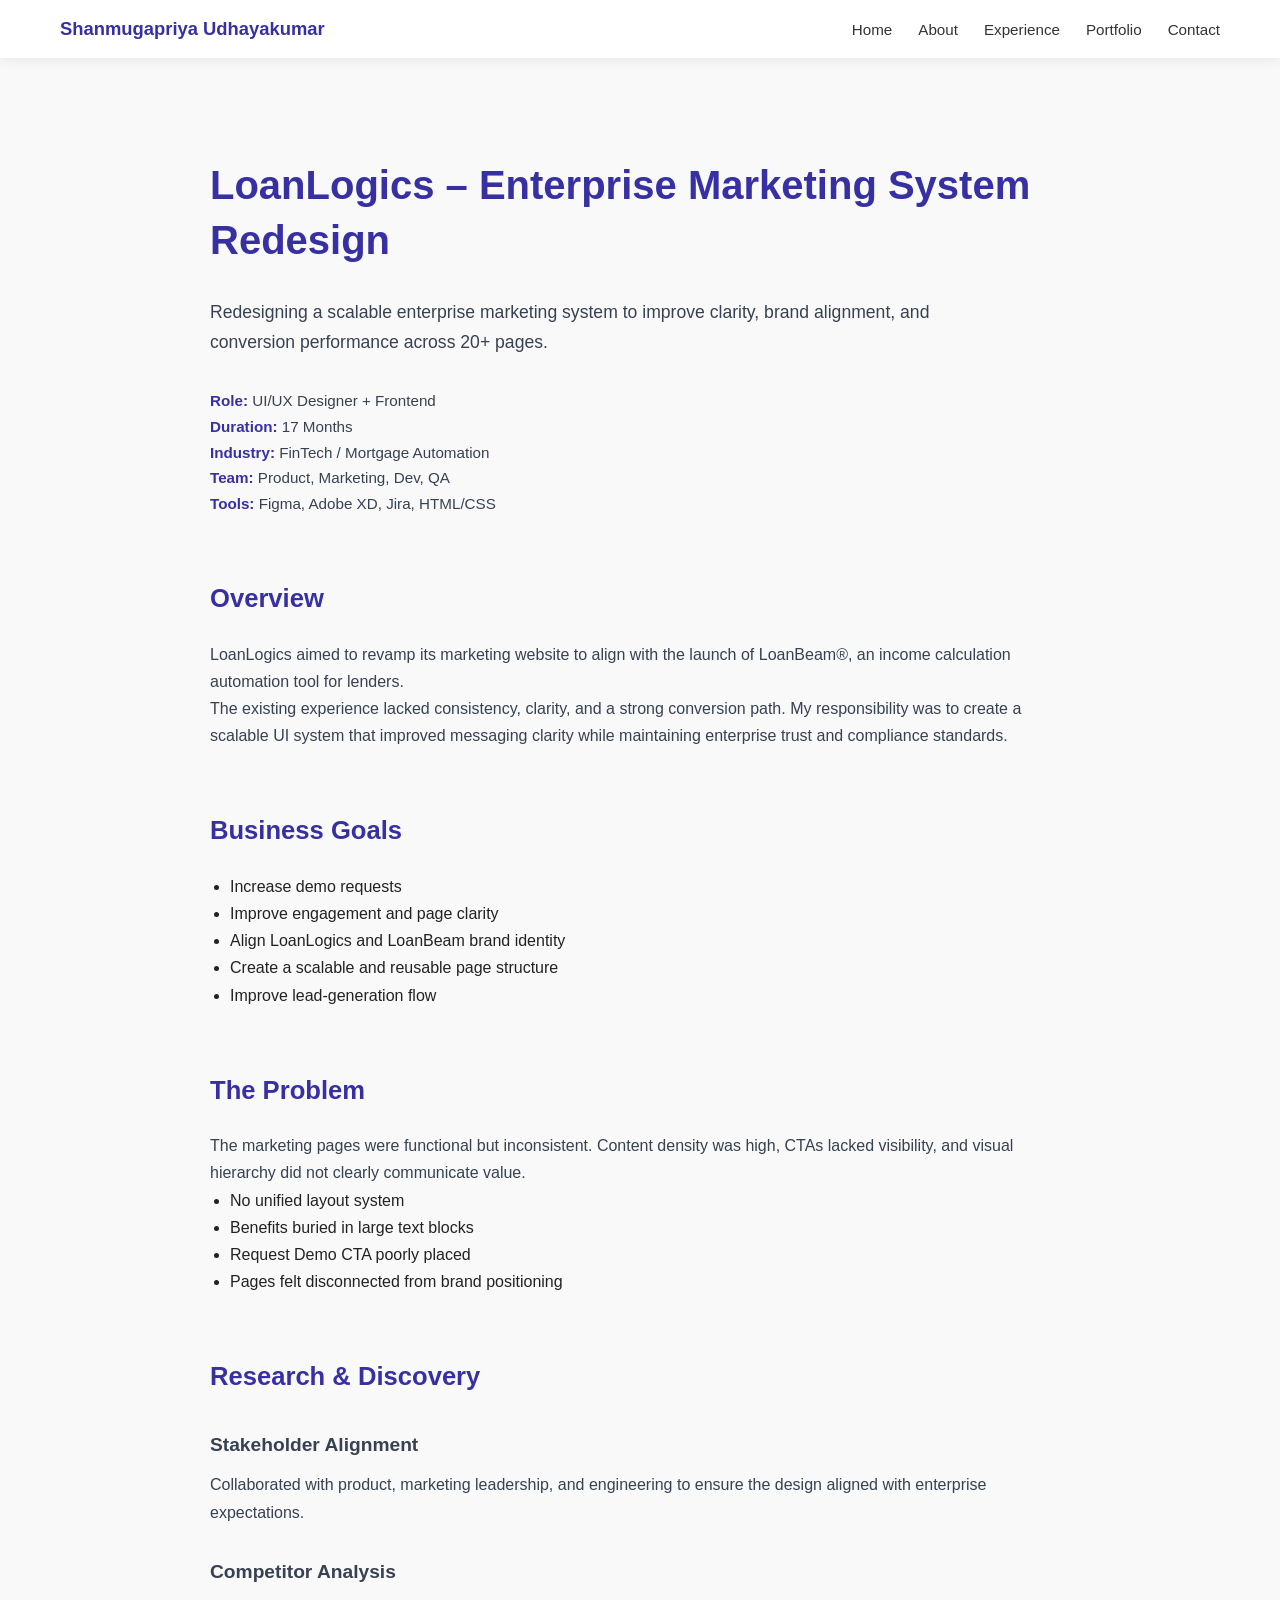
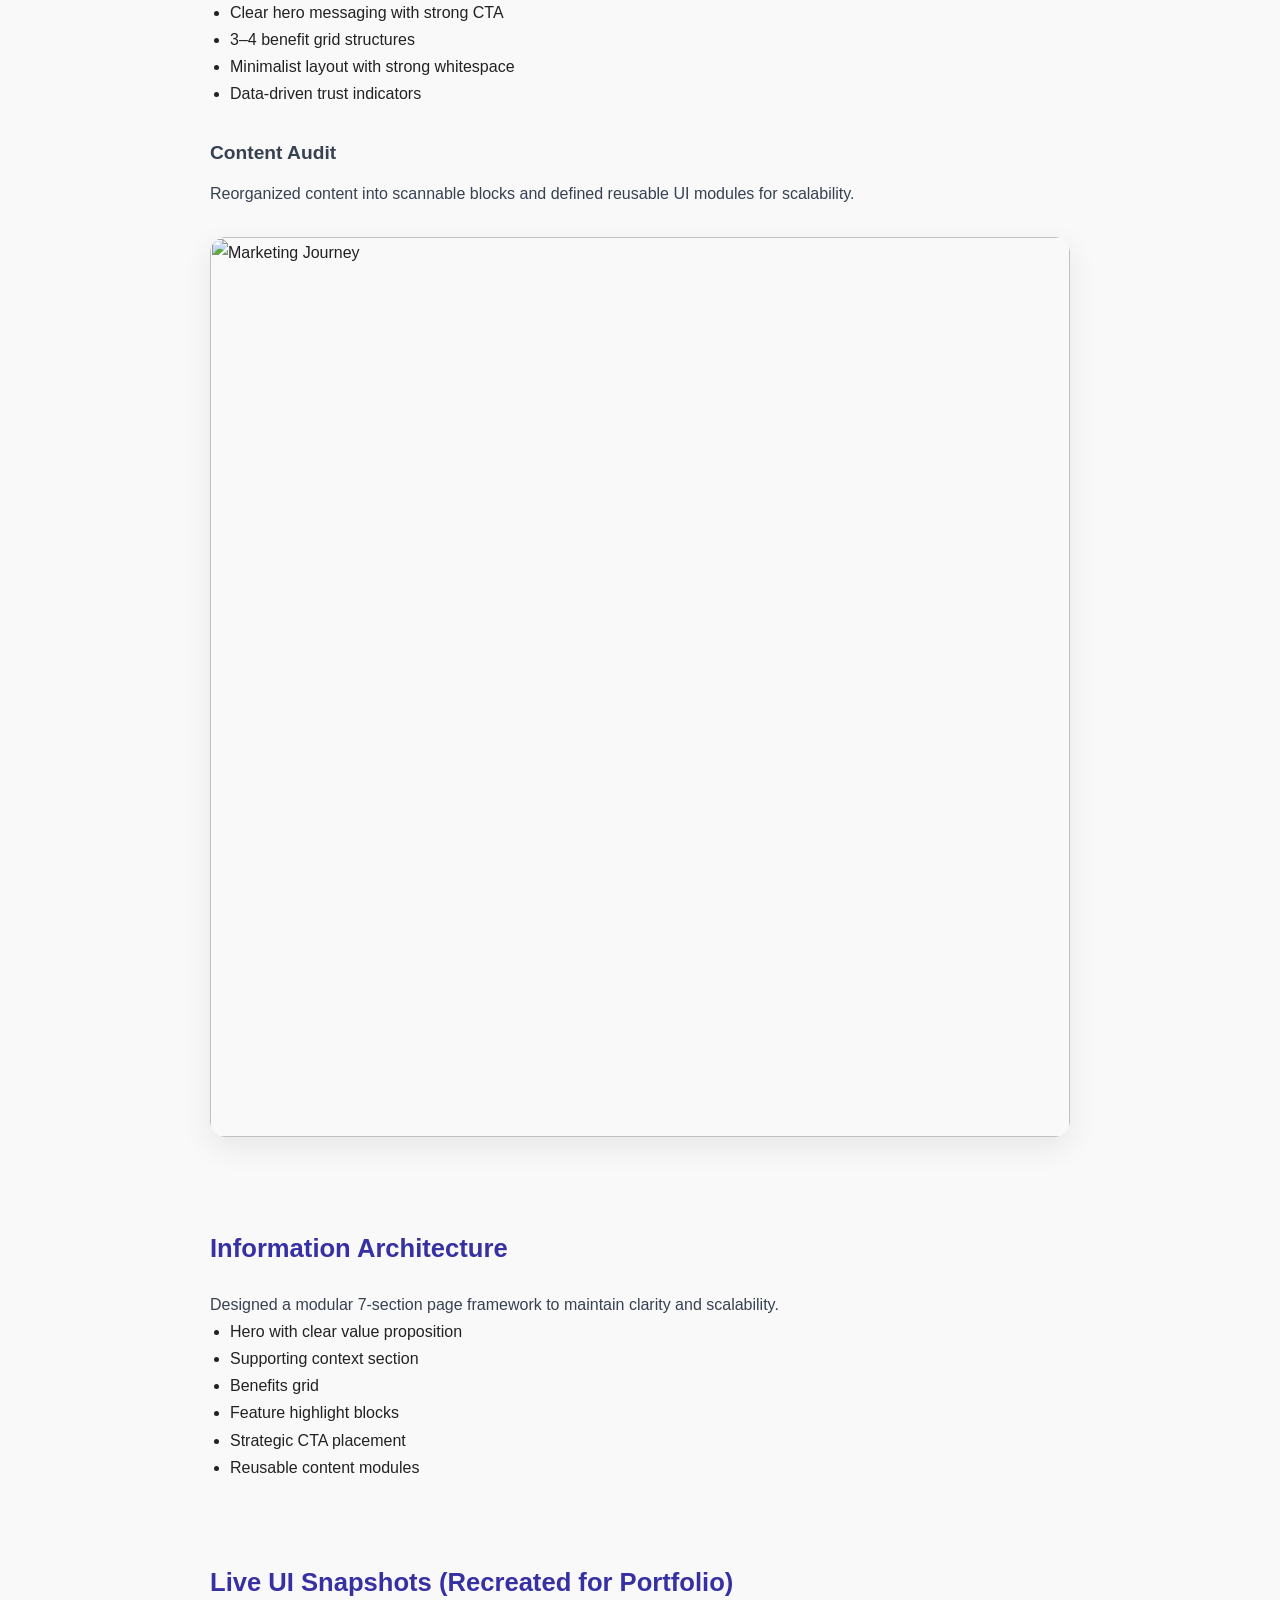
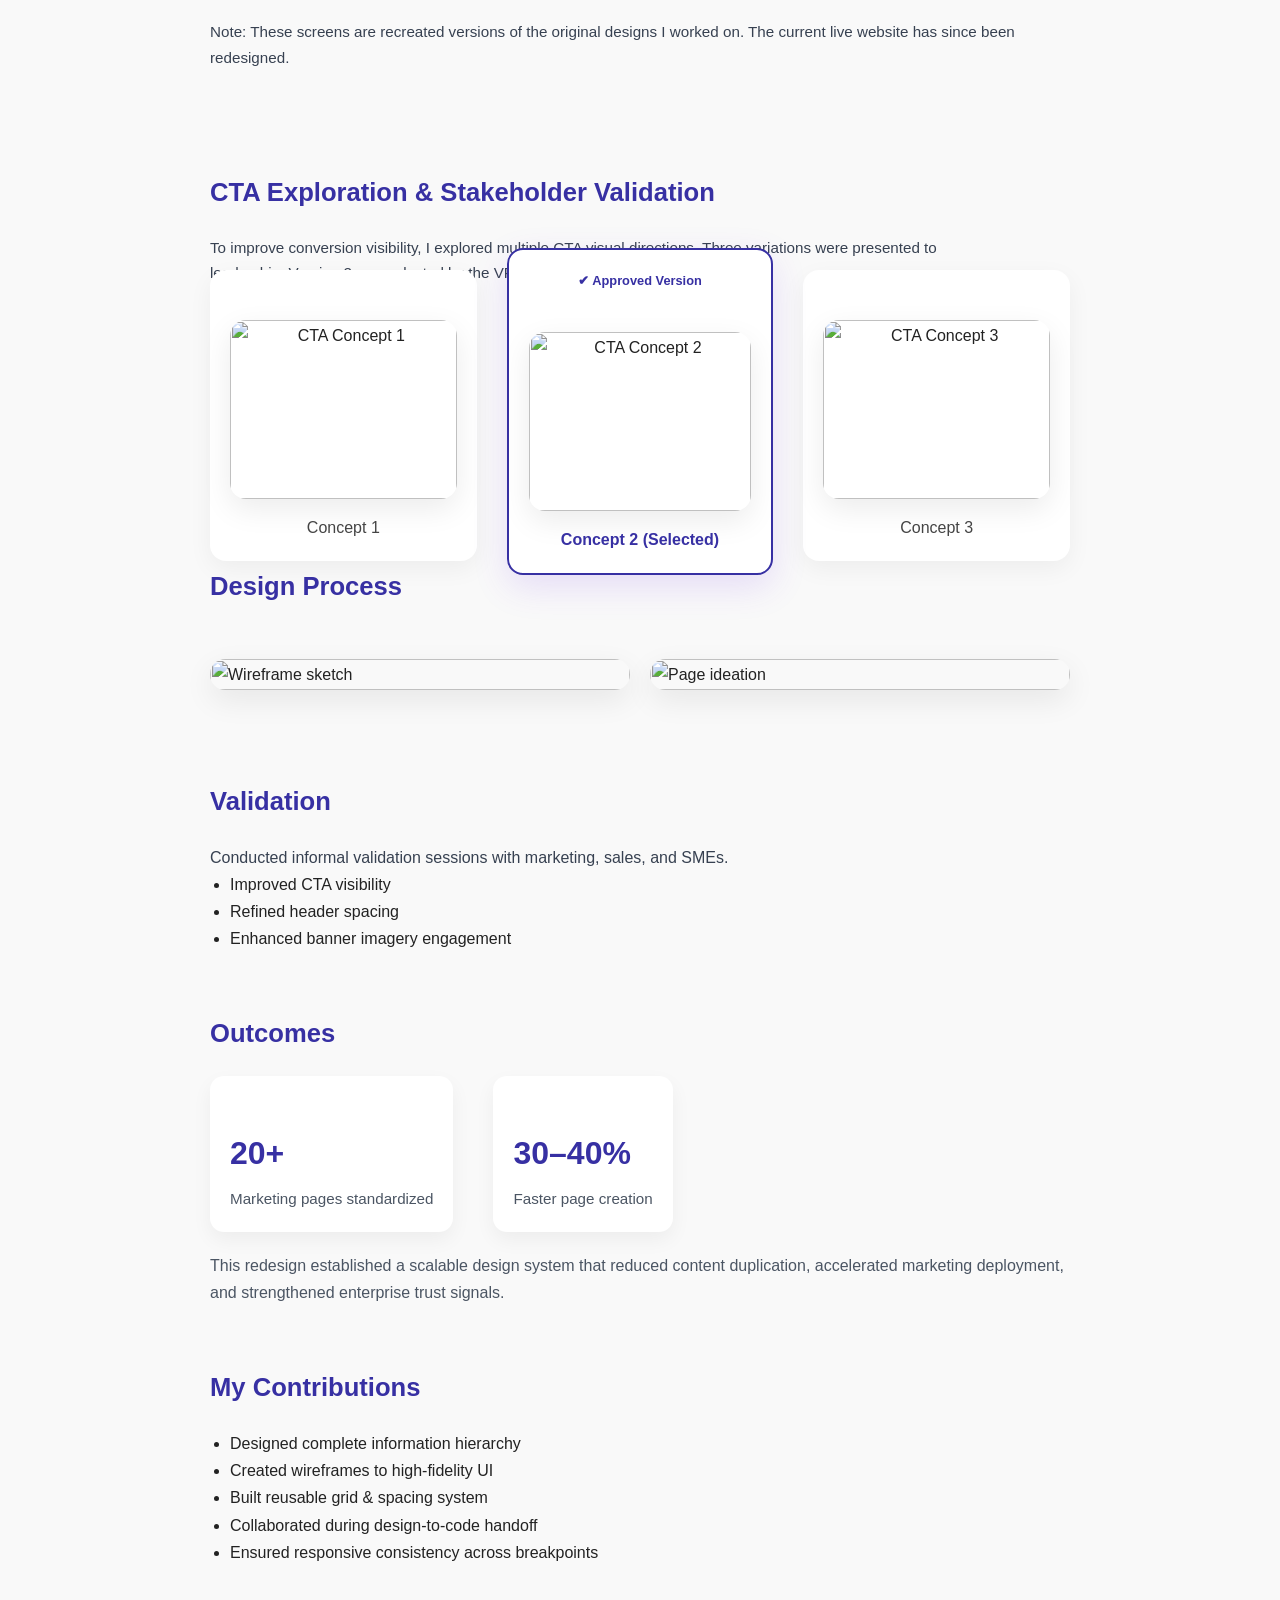
==== commit cfa1ac2e: "Update loanlogics.html" ====
--- a/projects/loanlogics.html
+++ b/projects/loanlogics.html
@@ -1,4 +1,4 @@
-<!DOCTYPE html>
+Rr<!DOCTYPE html>
 <html lang="en">
 <head>
     <meta charset="UTF-8">
@@ -368,11 +368,11 @@
     The current live website has since been redesigned.
   </p>
 
-  <div class="case-images">
+  <!--<div class="case-images">
     <img src="../images/Loanlogics-Screen-1.png" alt="LoanLogics Recreated Screen 1">
     <img src="../images/Loanlogics-Screen-2.png" alt="LoanLogics Recreated Screen 2">
     <img src="../images/Loanlogics-Screen-3.png" alt="LoanLogics Recreated Screen 3">
-  </div>
+  </div> -->
 </section>
 
 
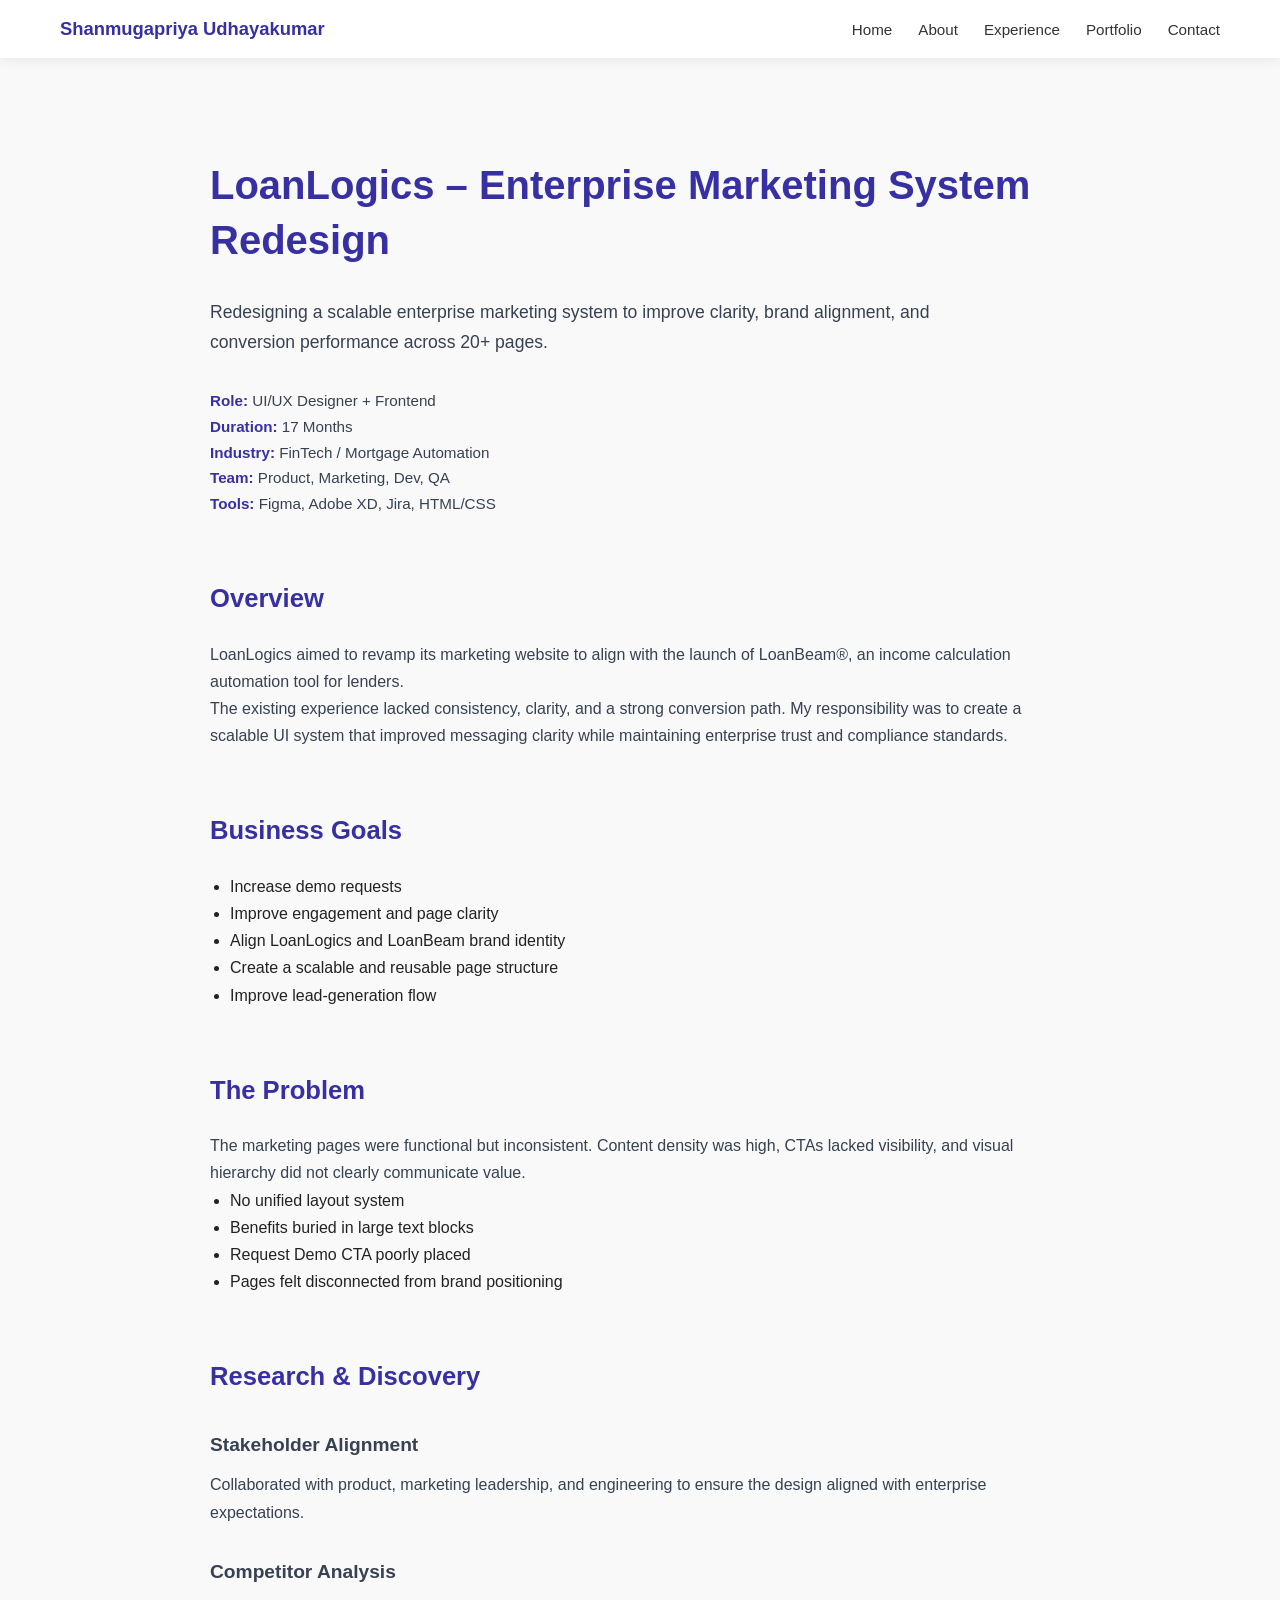
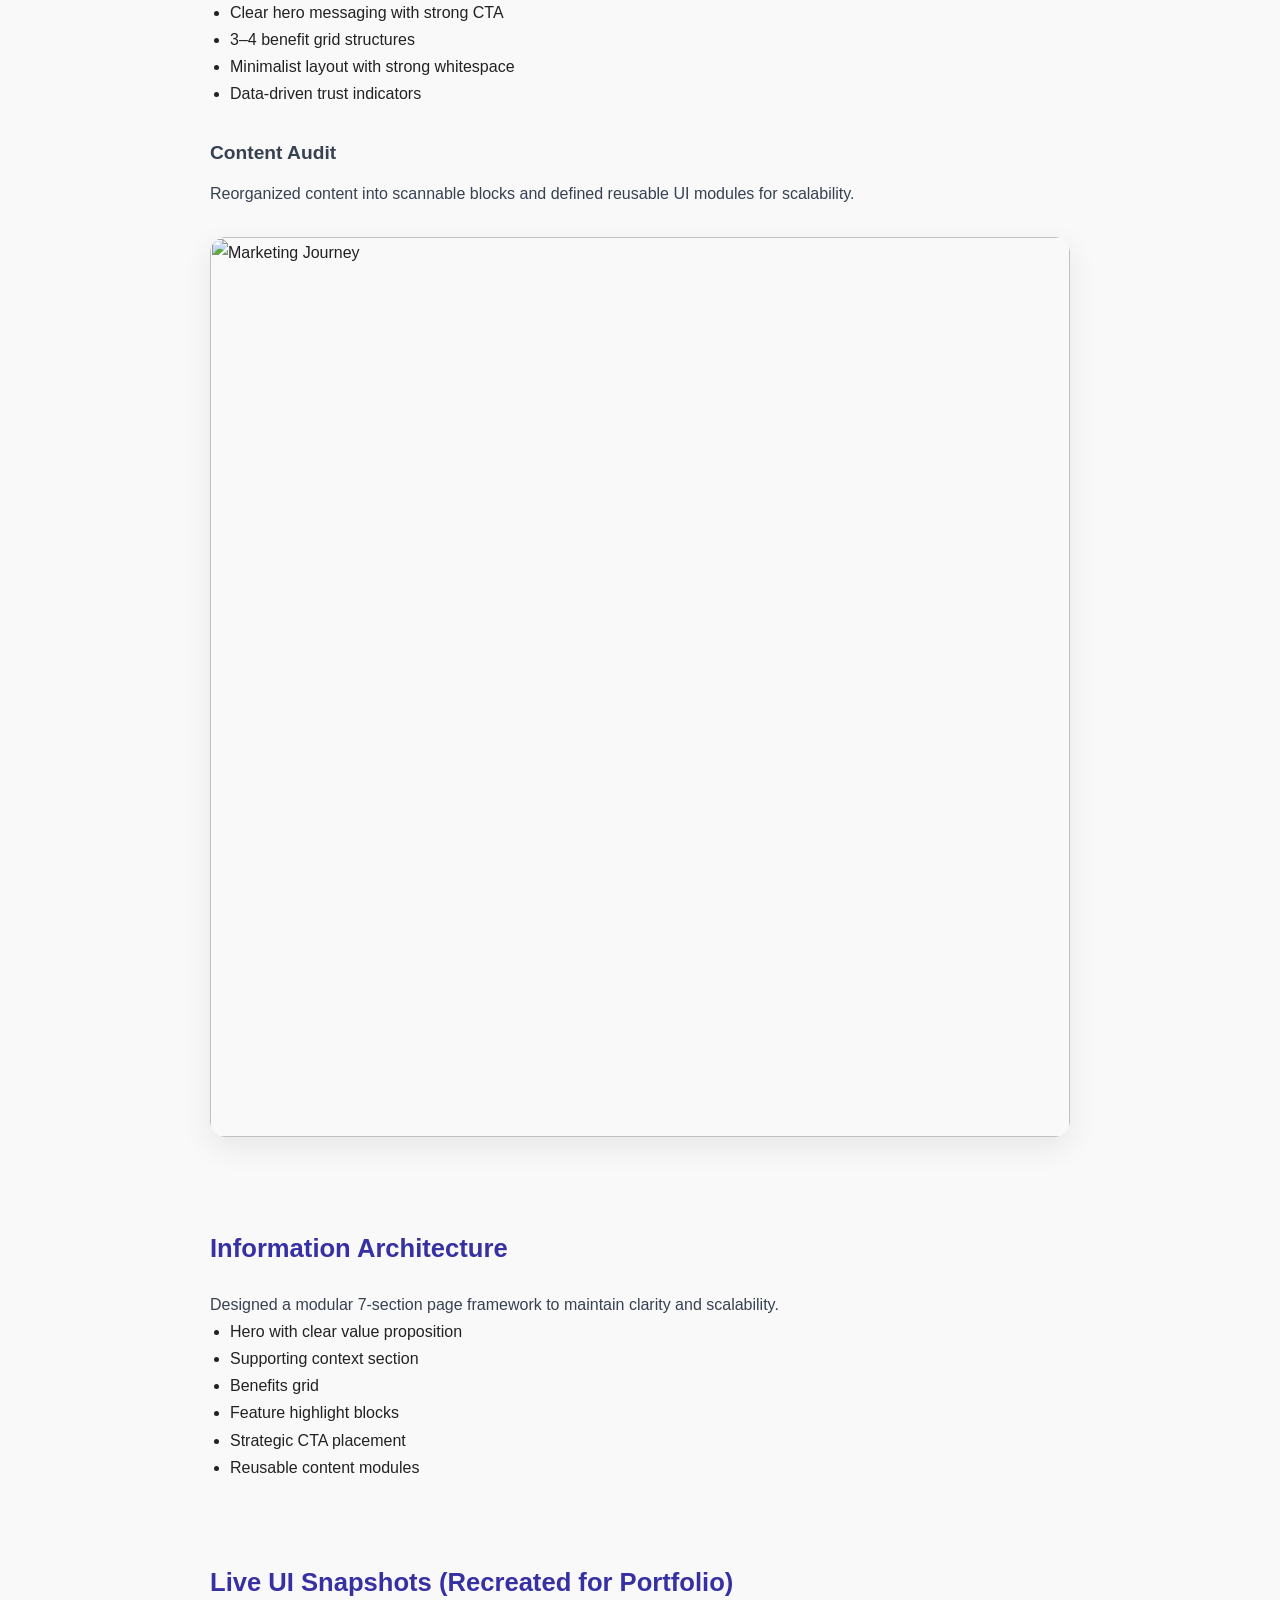
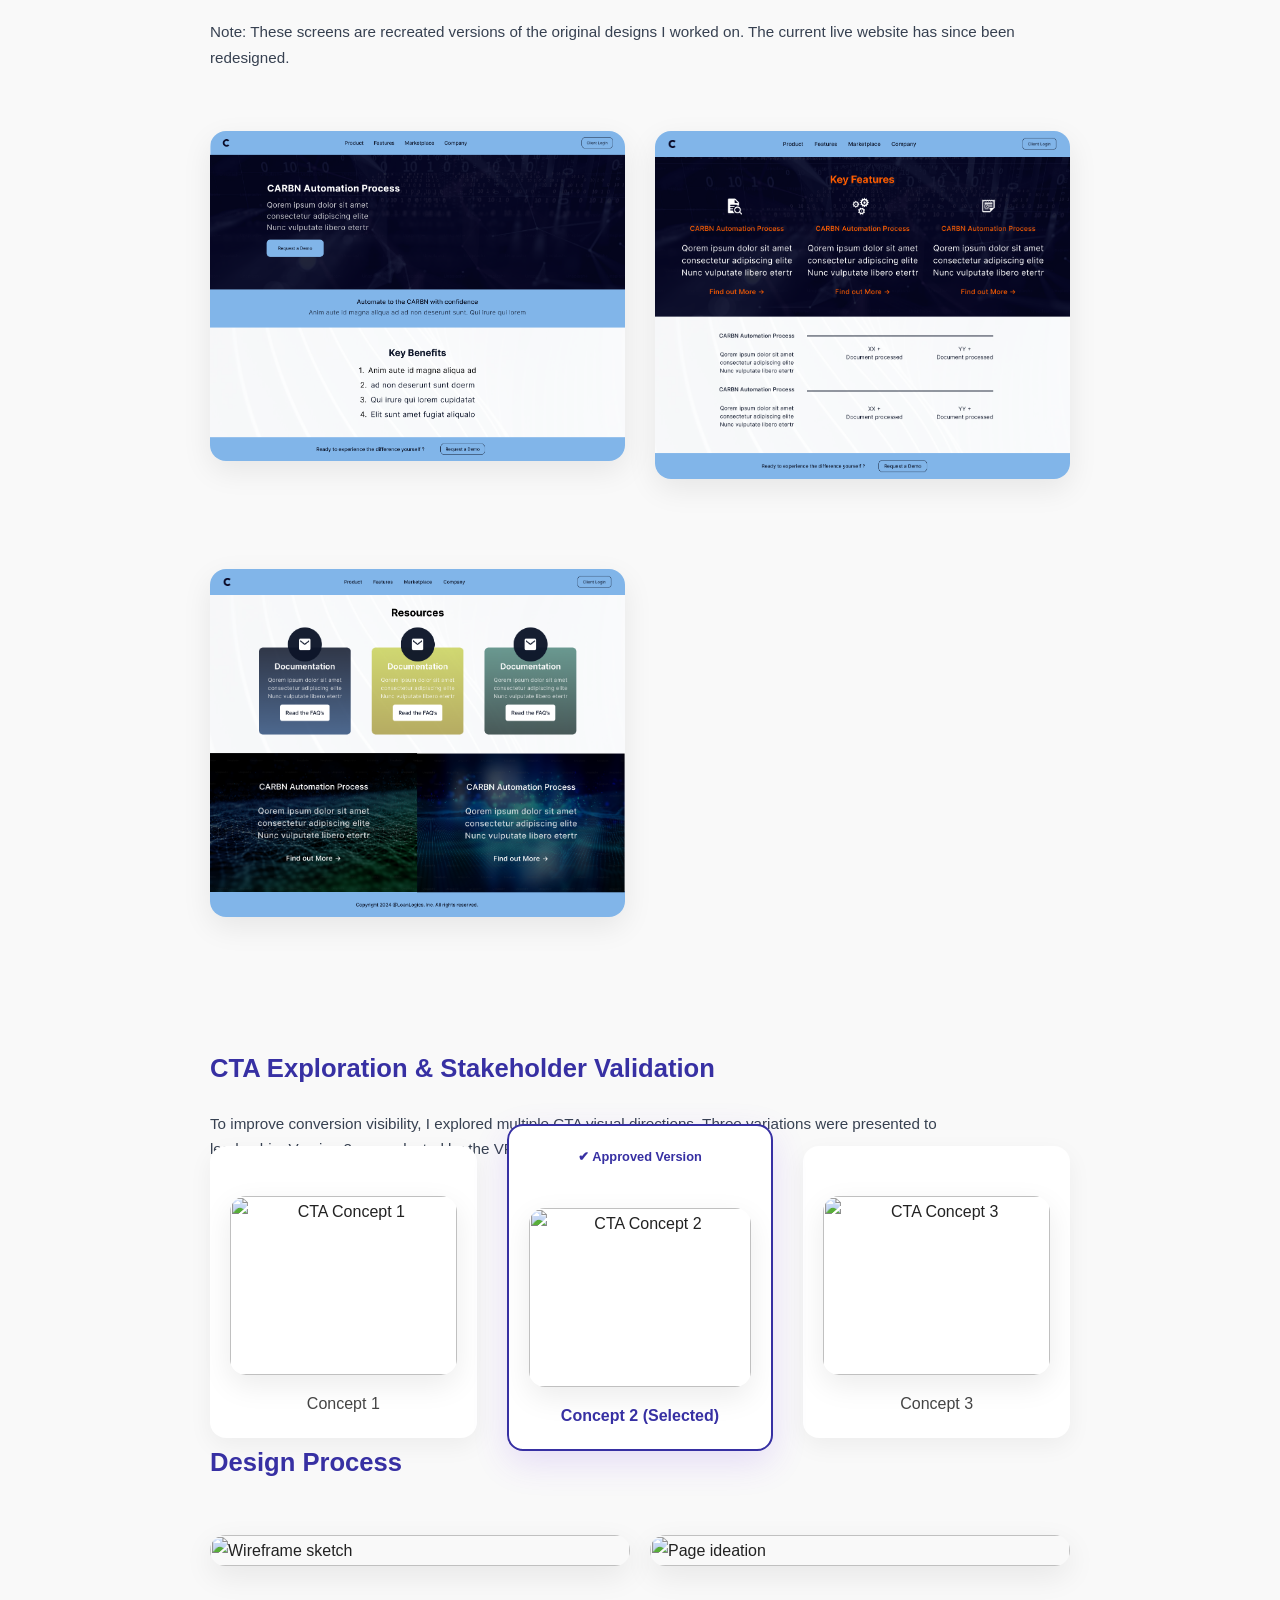
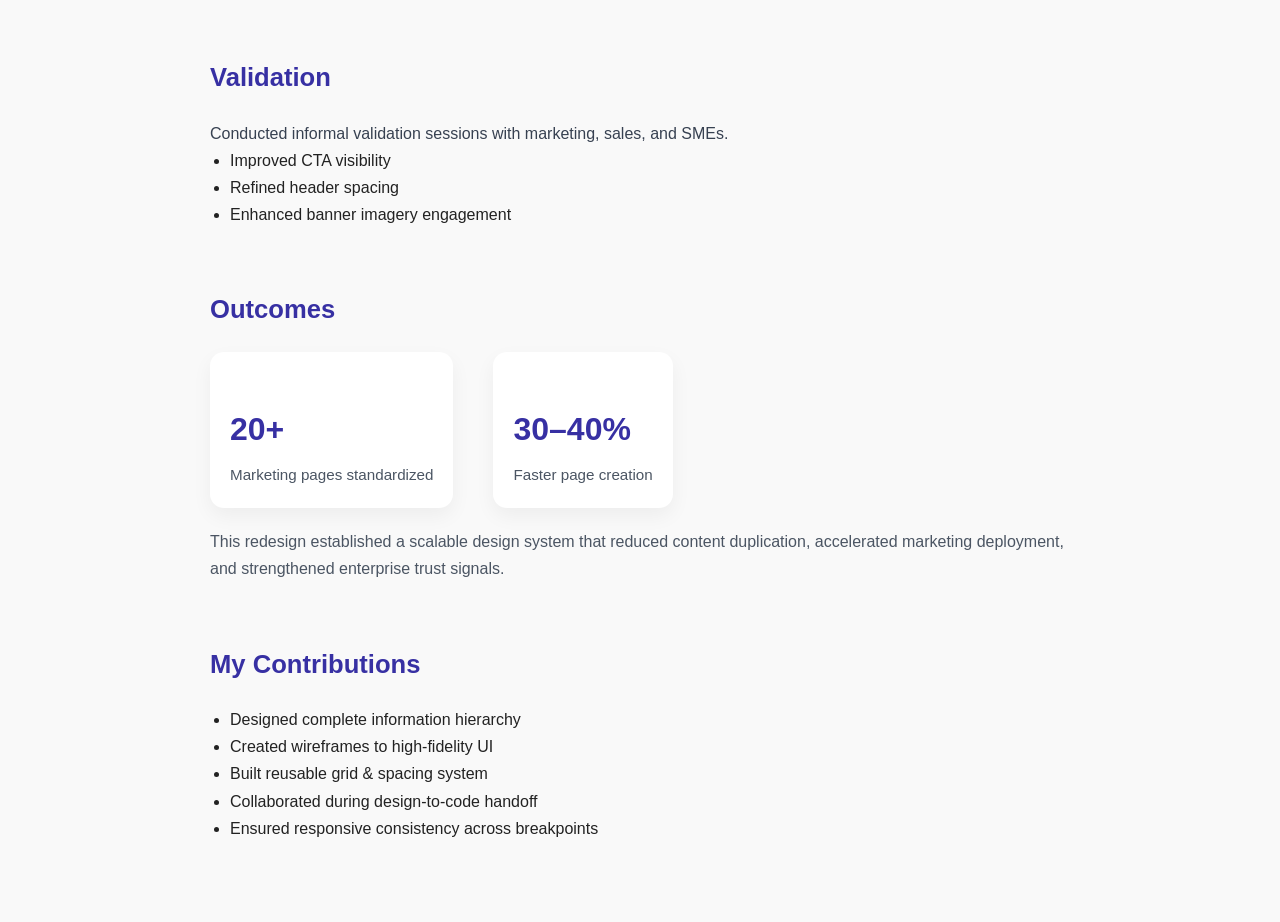
==== commit d8244fc0: "Update loanlogics.html" ====
--- a/projects/loanlogics.html
+++ b/projects/loanlogics.html
@@ -368,11 +368,11 @@
     The current live website has since been redesigned.
   </p>
 
-  <!--<div class="case-images">
+  <div class="case-images">
     <img src="../images/Loanlogics-Screen-1.png" alt="LoanLogics Recreated Screen 1">
     <img src="../images/Loanlogics-Screen-2.png" alt="LoanLogics Recreated Screen 2">
     <img src="../images/Loanlogics-Screen-3.png" alt="LoanLogics Recreated Screen 3">
-  </div> -->
+  </div> 
 </section>
 
 
--- a/css/style.css
+++ b/css/style.css
@@ -229,7 +229,7 @@
 }
 
 .img-circle img {
-  width: 100%;
+  width: 150%;
   height: auto;
 }
 
